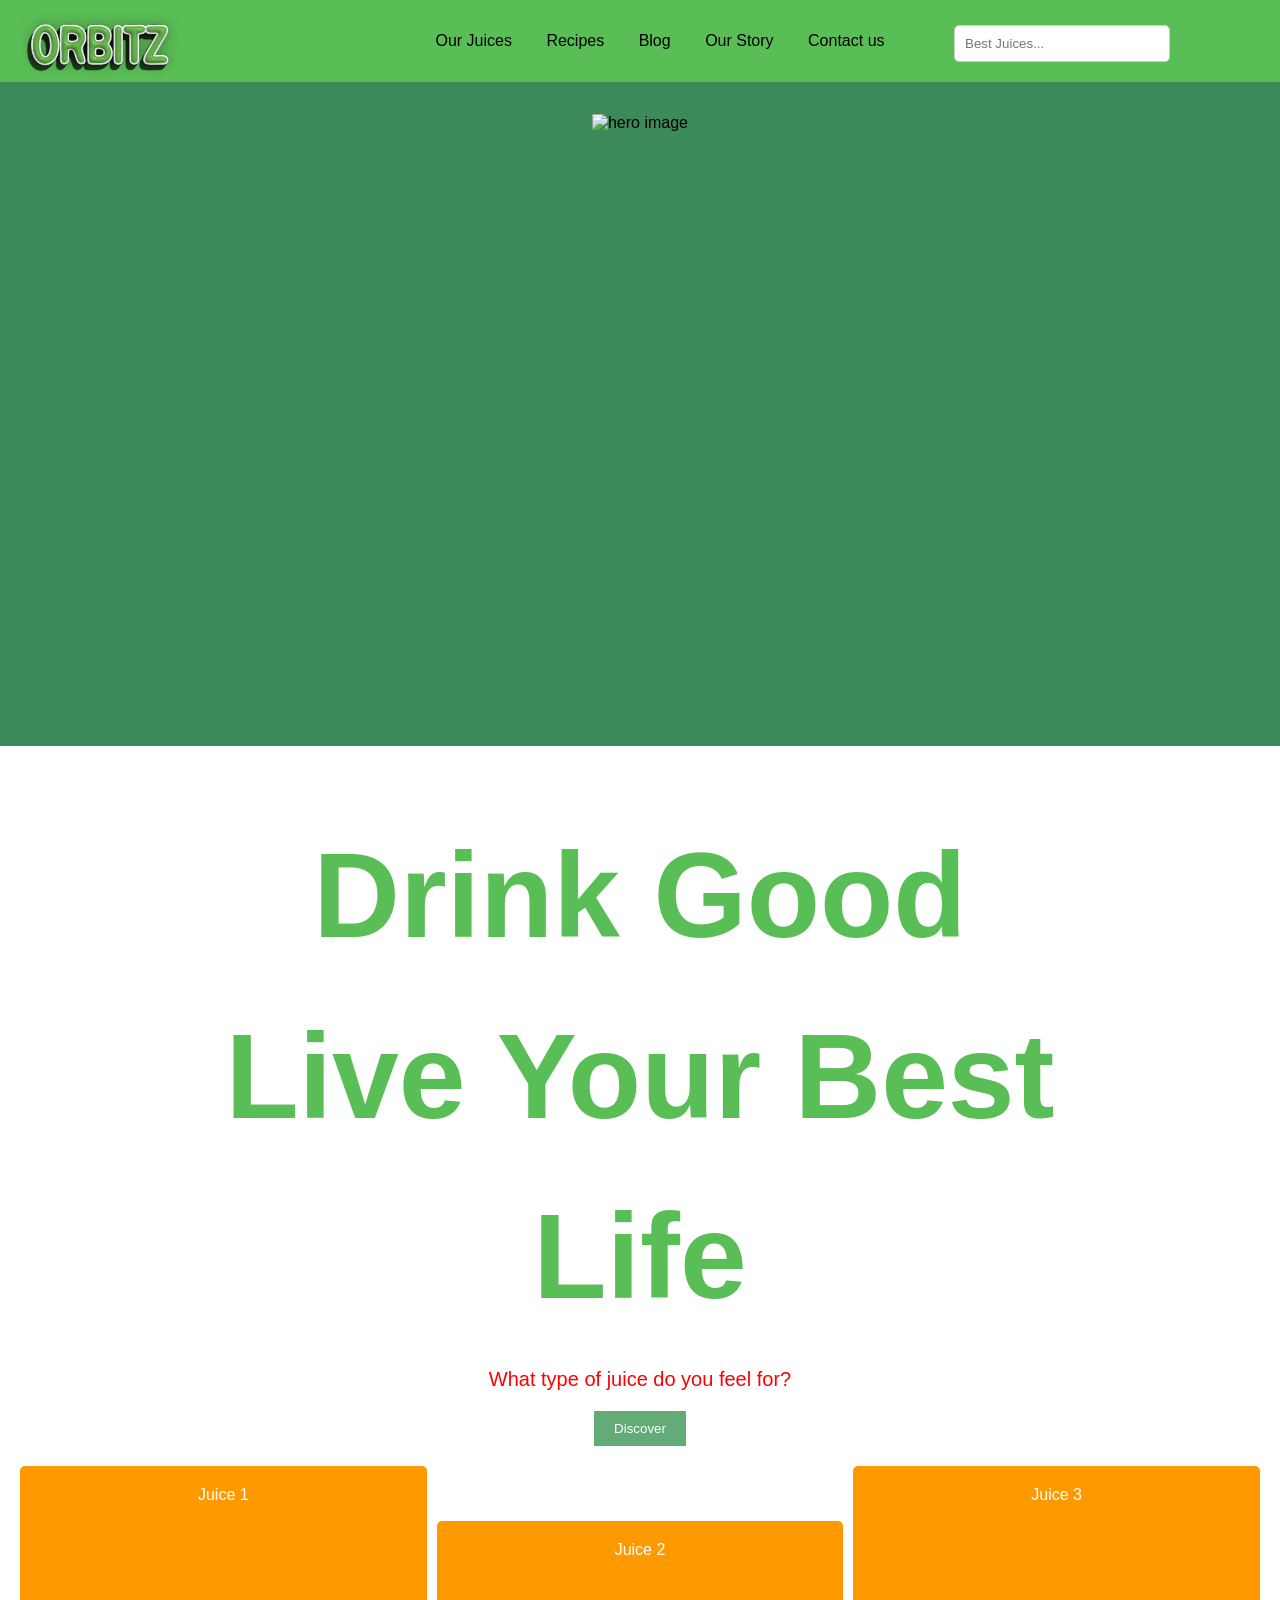
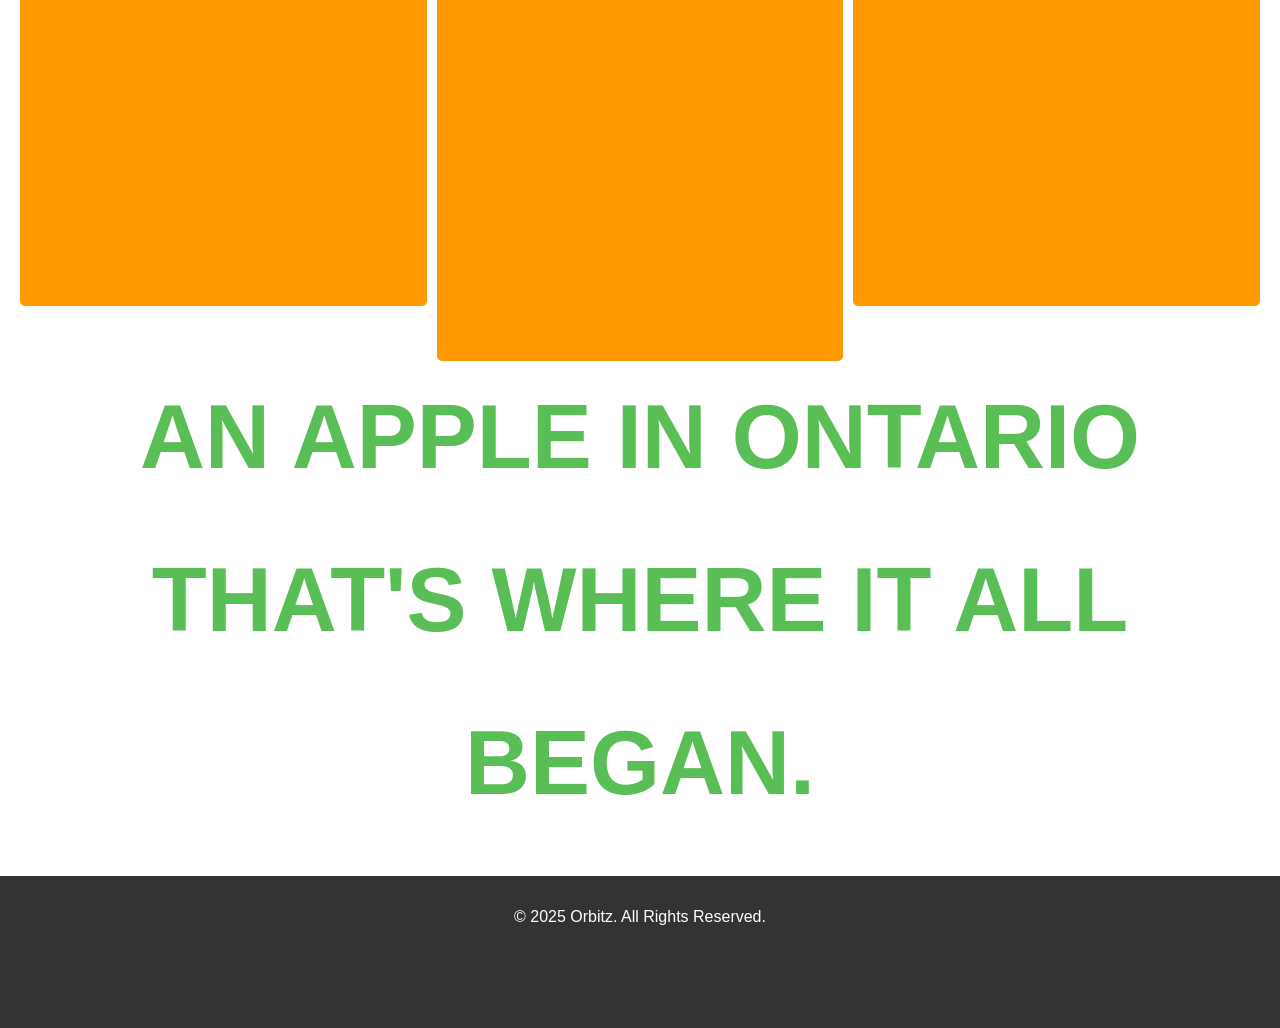
==== index.html @ 1596b539 "Contact page made contact page made for my website" ====
<!DOCTYPE html>
<html lang="en">
<head>
    <meta charset="UTF-8">
    <meta name="viewport" content="width=device-width, initial-scale=1.0">
    <title>Orbitz</title>
    <link rel="stylesheet" href="css/main.css">
    <link rel="stylesheet" href="css/grid.css">
</head>
<body>

    <header>
        
        <nav>
            <img src="images/orbitz_logo_F.svg" alt="Orbitz Logo" class="logo">
            <div class="menu-toggle">&#9776;</div> <!-- Hamburger Icon -->
            
            <ul>
                <li><a href="#">Our Juices</a></li>
                <li><a href="#">Recipes</a></li>
                <li><a href="#">Blog</a></li>
                <li><a href="our_story.html">Our Story</a></li>
                <li><a href="Contact.html">Contact us</a></li>

            </ul>
        </nav>
        <div class="search-box">
            <input type="text" placeholder="Best Juices...">
            <i class="fas fa-search"></i>
        </div>
    </header>

    <section class="hero">
        <img src="images/hero_image.jpg" alt="hero image" class="hero-image">
       </section>

       <h1 class="heading">Drink Good </h1>
       <h1 class="heading"> Live Your Best  </h1>
        <h1 class="heading">     Life </h1>
        <p class="para">What type of juice do you feel for?</p>
       <button>Discover</button>

    <section class="juices">
        <div class="juice-grid">
            <div class="juice-item">Juice 1</div>
            <div class="juice-item">Juice 2</div>
            <div class="juice-item">Juice 3</div>
        </div>
    </section>

    <h1 class="heading1">AN APPLE IN ONTARIO</h1>
    <h1 class="heading1">THAT'S WHERE IT ALL</h1>
    <h1 class="heading1">BEGAN.</h1>

    
    
    <footer>
        <p>&copy; 2025 Orbitz. All Rights Reserved.</p>
    </footer>
    
</body>
</html>
---- css/main.css ----
body {
    font-family: Arial, sans-serif;
    margin: 0;
    padding: 0;
    text-align: center;
}

header {
    background: #5abe56;
    padding: 1rem;
    position: relative;
    height: 50px;
}

.logo {
    position: absolute;
    top: 0;   /* Adjust as needed */
    left: 20px;  /* Adjust as needed */
    width: 160px; /* Adjust size */
    height: 90px;
    
}

nav {
    display: block;
    align-items: center;
    justify-content: space-between; /* Space out the logo and menu */
    padding: 1px 2x; /* Add some spacing */
}
nav ul li {
    display: inline;
    margin: 0 15px;
}  

.our_story {
    
    text-decoration: underline;
}

nav ul li a {
    color: black;
    text-decoration: none;
}

.hero {
    background: #3c8a5a;
    padding: 2rem;
    height: 600px;
}

.hero-image {
    height: 600px;
    width: 1200px;  
}

.heading {
    color: #5abe56;
    font-size: 120px;
    height: 100px;
   
}

.heading1 {
    color: #5abe56;
    font-size: 90px;
}

.para {
    color: red;
    font-size: 20px;
}

button {
    background: #63ac78;
    color: white;
    padding: 10px 20px;
    border: none;
    cursor: pointer;
}

footer {
    background: #333;
    color: white;
    padding: 1rem;
    margin-top: 40px;
    height: 120px;
}

.juice-item {
    height: 400px;
    padding-left: 30px;
     

}

.juice-item:nth-child(2) {
    position: relative;
    top: 55px;
}

.search-box {
    position: absolute;
    display: flex;
    align-items: center;
    right: 110px; /* Position it on the right side */
    top: 25px; /* Vertically center it */

}

.search-box input {
    padding: 10px 35px 10px 10px; /* Adjust padding for icon space */
    border: 1px solid #ccc;
    border-radius: 5px;
    outline: none;
}

.search-box i {
    position: absolute;
    right: 10px; /* Position inside input */
    color: gray;
    pointer-events: none; /* Prevent click on icon */
}

/* Mobile Navigation */
.menu-toggle {
    display: none;
    font-size: 30px;
    cursor: pointer;
    position: absolute;
    top: 15px;
    right: 20px;
    color: white;
}

/* Responsive Styles */
@media (max-width: 768px) {
    .menu-toggle {
        display: block;  /* Show hamburger icon */
    }

    nav ul {
        display: none;  /* Hide menu links on small screens */
    }
}
@media (max-width: 768px) {
.hero {
    background: #3c8a5a;
    padding: 2rem;
    height: 160px;
}

.hero-image {
    height: 160px;
    width: 100%;  
}

}


@media (max-width: 768px) {
.logo {
    position: absolute;
    top: 0;   /* Adjust as needed */
    left: 10px;  /* Adjust as needed */
    width: 100px; /* Adjust size */
    height: 90px;
    
}
}

@media (max-width: 768px) {
.heading {
    color: #5abe56;
    font-size: 50px;
    height: 50px;
   
}
}

@media (max-width: 768px) {
.heading1 {
    color: #5abe56;
    font-size: 40px;
}

}

@media (max-width: 768px) {
.juice-item {
    height: 200px;
    padding-left: 30px;
     

}

.juice-item:nth-child(2) {
    position: relative;
    top: 135px;
}

}
---- css/grid.css ----
.juice-grid {
    display: grid;
    grid-template-columns: repeat(auto-fit, minmax(150px, 1fr));
    gap: 10px;
    padding: 20px;
}

.juice-item {
    background: #ff9900;
    padding: 20px;
    color: white;
    border-radius: 5px;
}
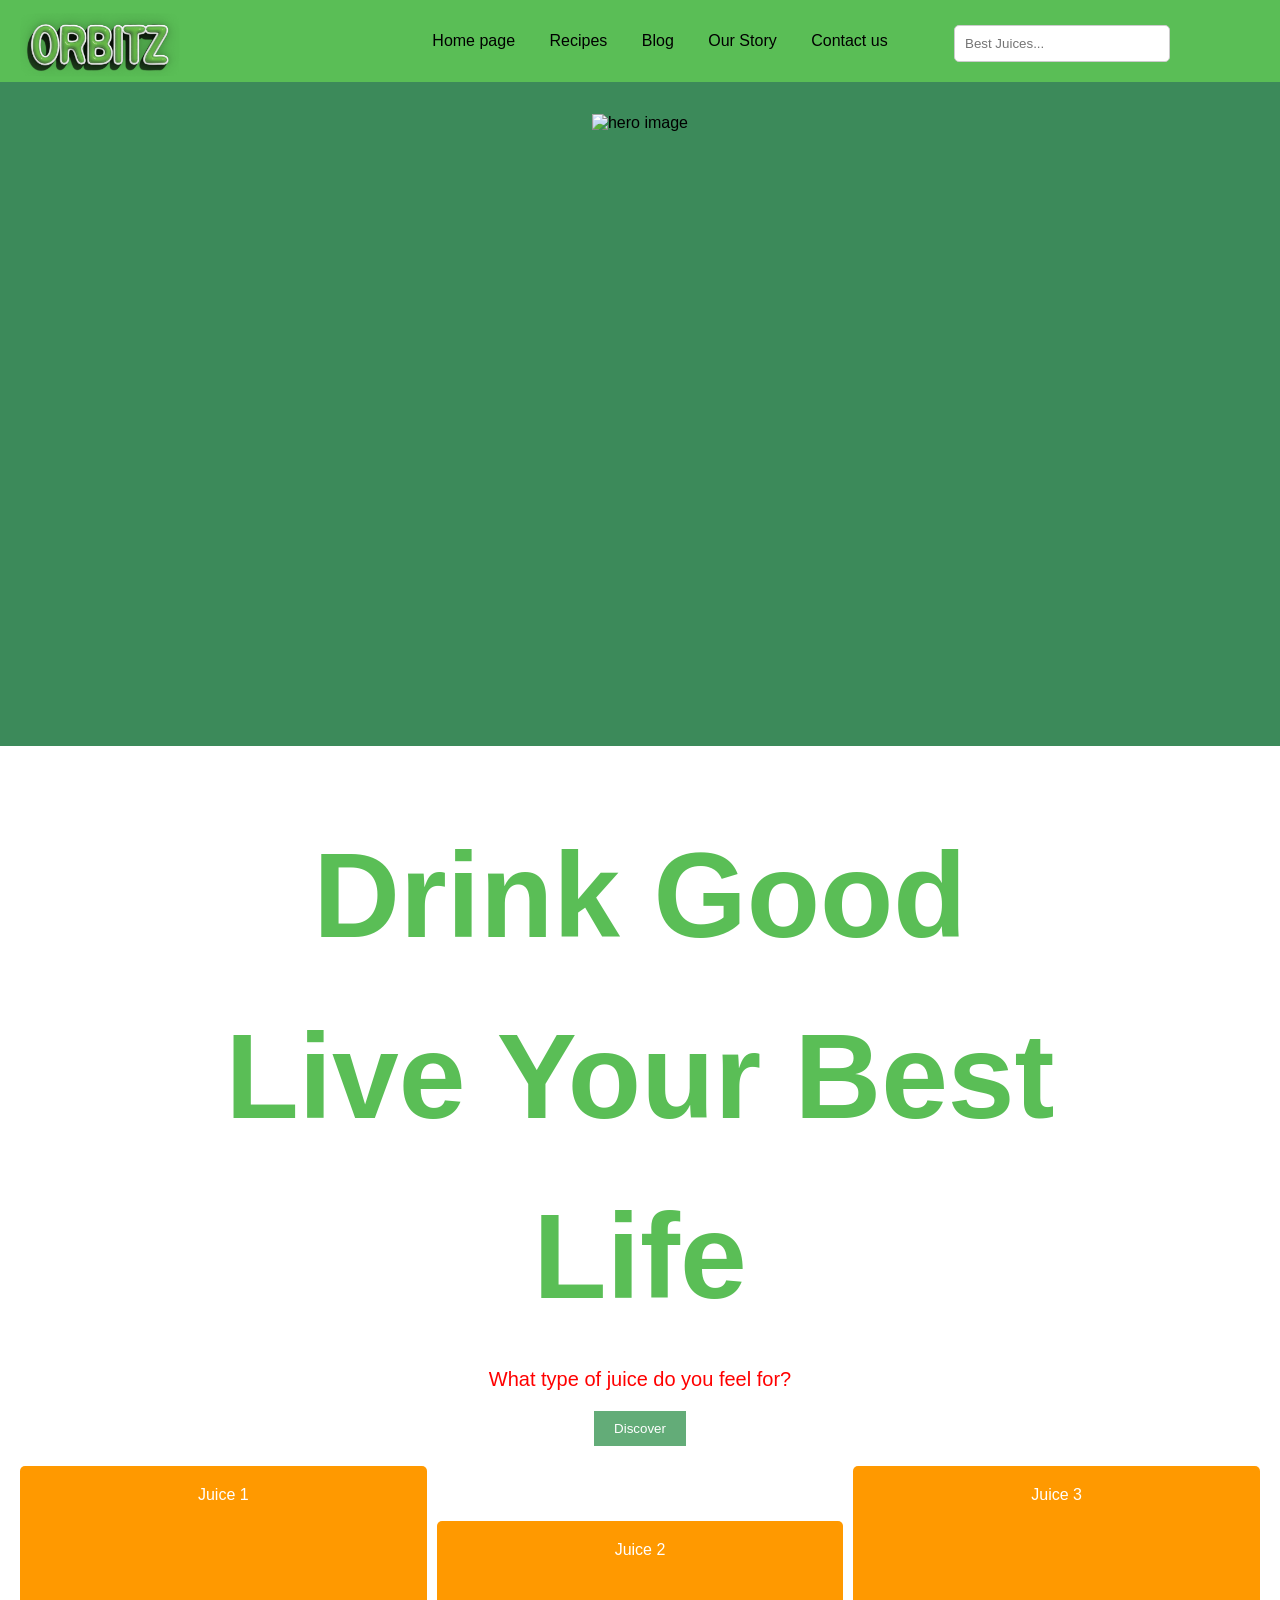
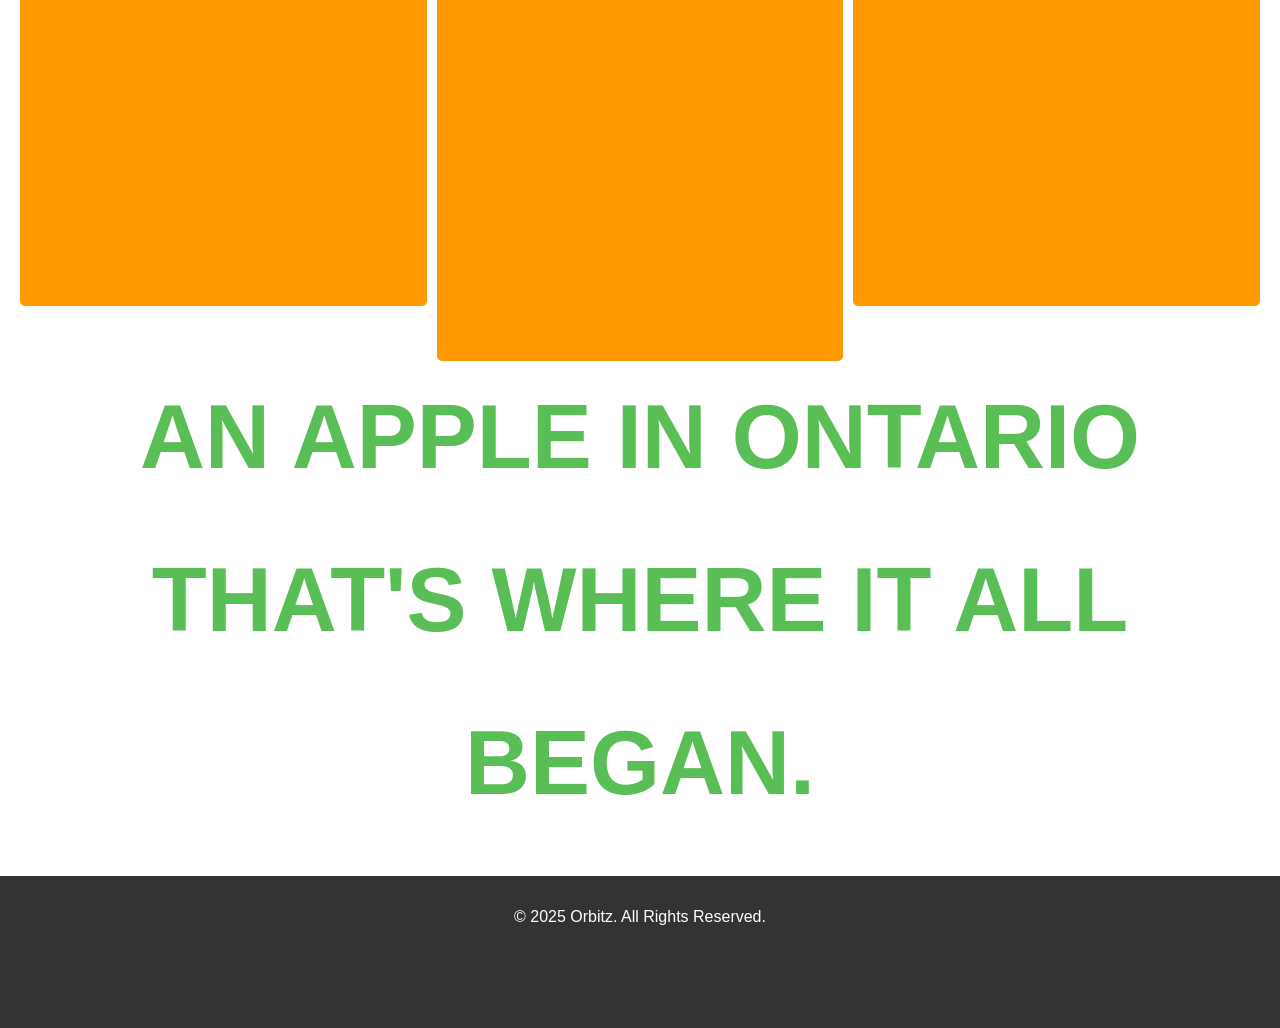
==== commit fdeca2b1: "contact us page fully made contact us page fully with css" ====
--- a/index.html
+++ b/index.html
@@ -16,7 +16,7 @@
             <div class="menu-toggle">&#9776;</div> <!-- Hamburger Icon -->
             
             <ul>
-                <li><a href="#">Our Juices</a></li>
+                <li><a href="index.hmtl">Home page</a></li>
                 <li><a href="#">Recipes</a></li>
                 <li><a href="#">Blog</a></li>
                 <li><a href="our_story.html">Our Story</a></li>
--- a/css/main.css
+++ b/css/main.css
@@ -50,7 +50,7 @@
 
 .hero-image {
     height: 600px;
-    width: 1200px;  
+    width: 1200px;               
 }
 
 .heading {
@@ -200,3 +200,85 @@
 
 }
 
+/*for contact us page */
+.breadcrumb {
+   
+    background-color: #eee;
+    font-size: 14px;
+    display: inline;
+    color: black;
+    text-decoration: none;
+    }
+  
+  .contact-header {
+    background-color: #63ae49;
+    text-align: center;
+    padding: 40px 20px;
+    color: white;
+  }
+  
+  .contact-header h1 {
+    font-size: 40px;
+    margin-bottom: 20px;
+  }
+  
+  .contact-header p {
+    max-width: 600px;
+    margin: 10px auto;
+    color: black;
+    font-weight: bold;
+  }
+  
+  .contact-header button {
+    background-color: #6dc64b;
+    border: none;
+    padding: 10px 20px;
+    color: white;
+    font-weight: bold;
+    margin-top: 20px;
+    cursor: pointer;
+  }
+  
+  .form-section {
+    padding: 40px 20px;
+    text-align: center;
+  }
+  
+  .form-section h2 {
+    color: red;
+    margin-bottom: 20px;
+  }
+  
+  form {
+    display: flex;
+    flex-direction: column;
+    gap: 15px;
+    max-width: 600px;
+    margin: 0 auto;
+  }
+  
+  form input,
+  form textarea {
+    padding: 15px;
+    background-color: #ddd;
+    border: none;
+    border-radius: 5px;
+    font-size: 14px;
+  }
+  
+  form textarea {
+    resize: vertical;
+    height: 100px;
+  }
+  
+  form button {
+    background-color: #63ae49;
+    color: white;
+    padding: 10px;
+    font-size: 16px;
+    border: none;
+    width: 100px;
+    margin: 0 auto;
+    cursor: pointer;
+  }
+
--- a/css/grid.css
+++ b/css/grid.css
@@ -10,4 +10,9 @@
     padding: 20px;
     color: white;
     border-radius: 5px;
-}+}
+/* Grid system base */
+.grid {
+    display: grid;
+    gap: 1rem;
+  }
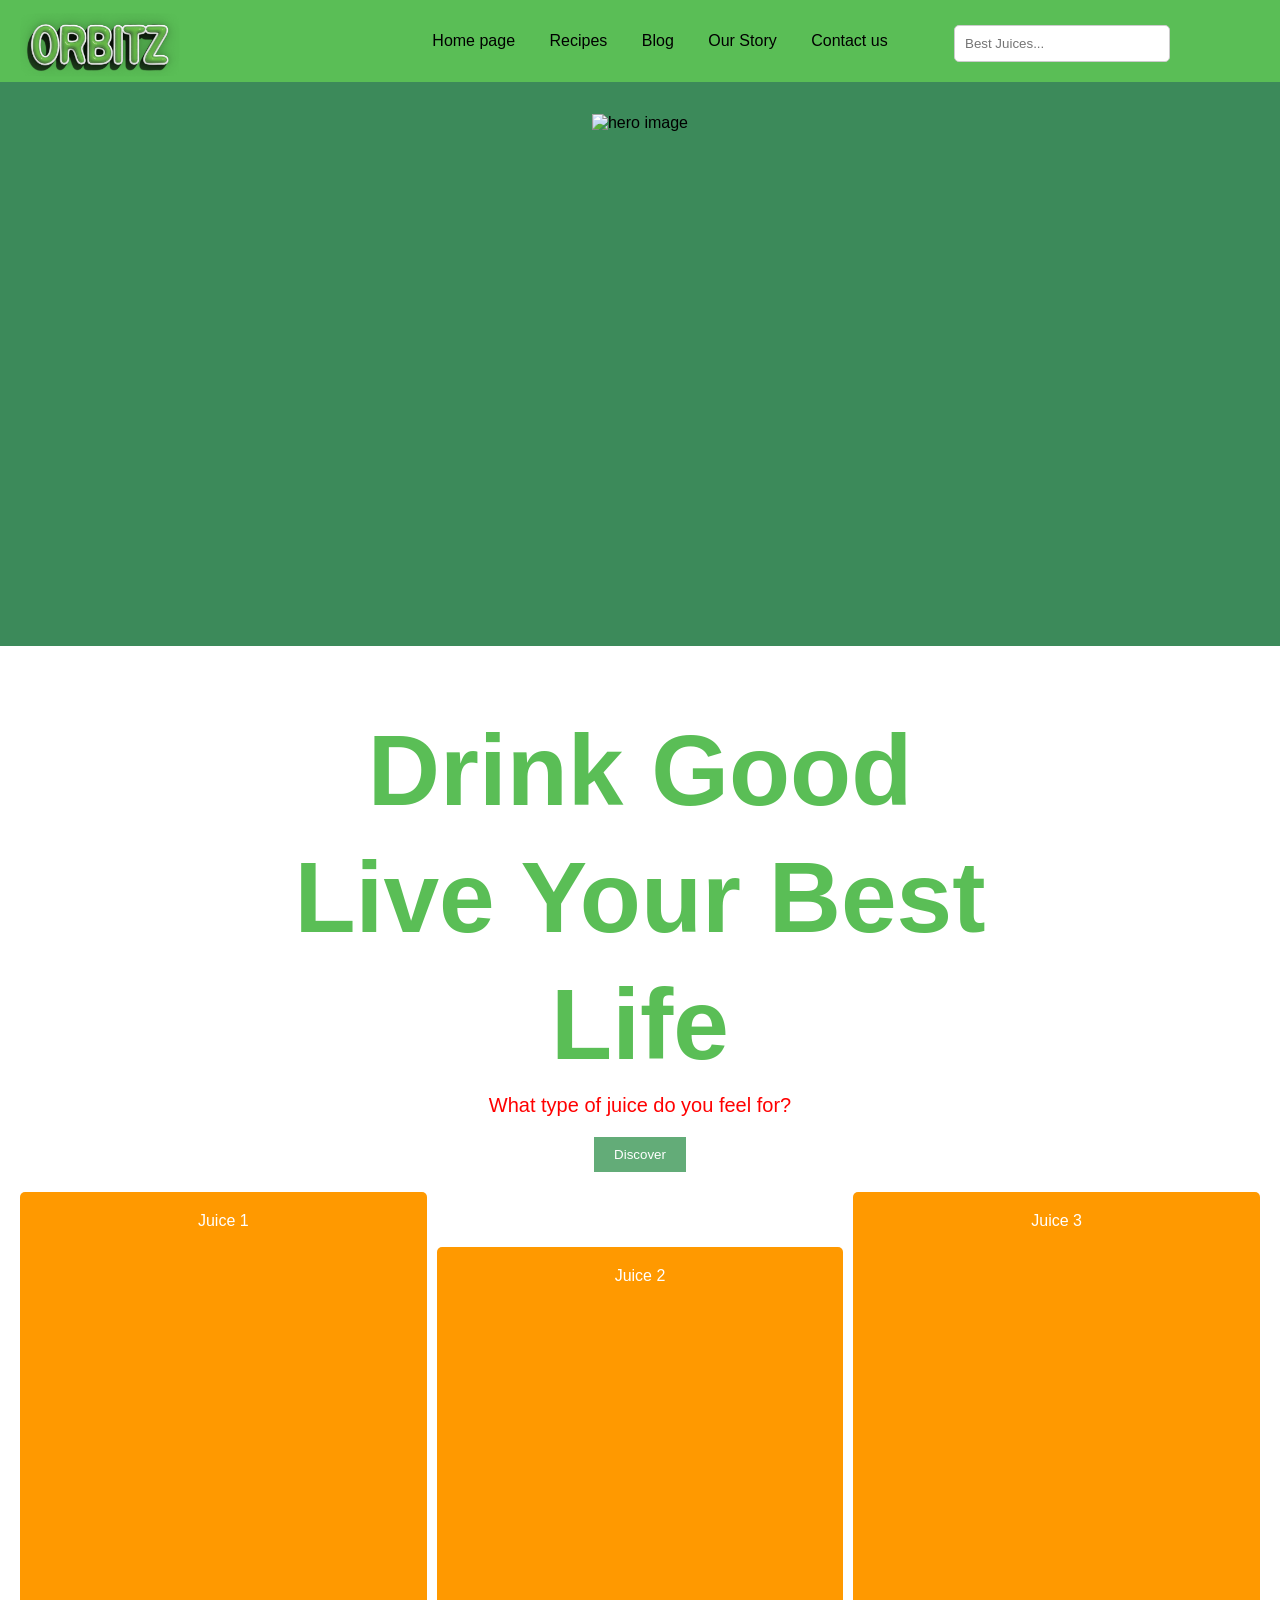
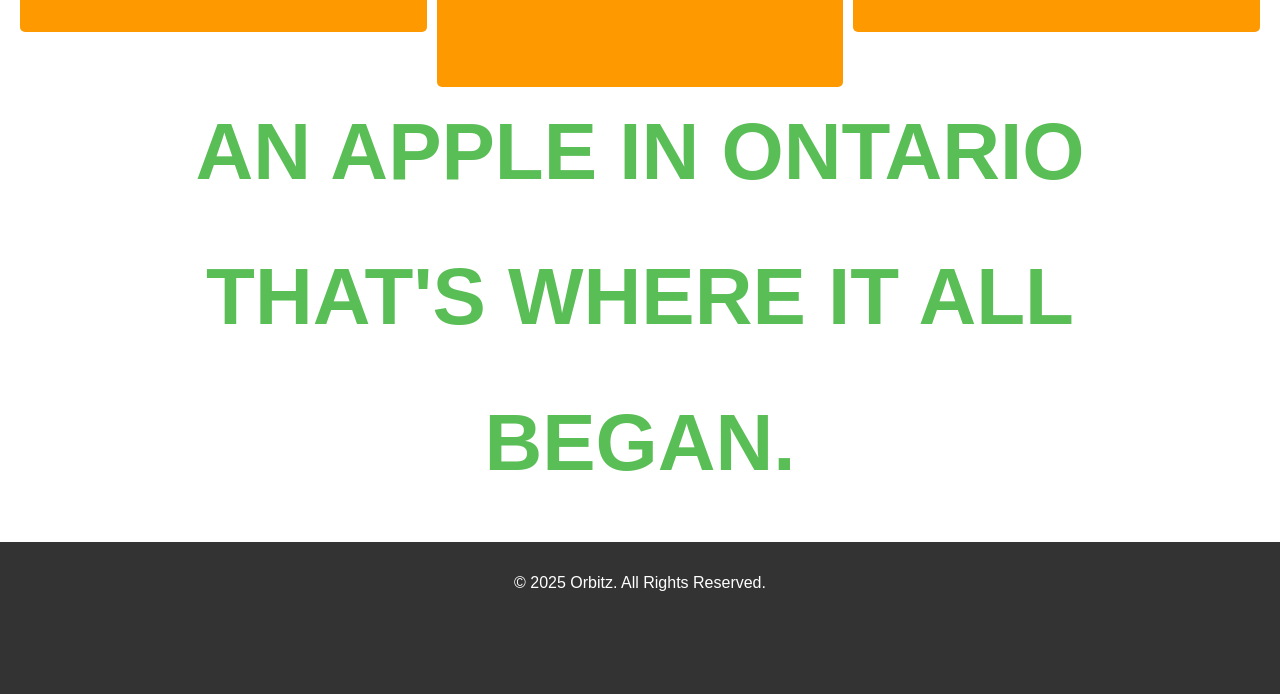
==== commit 2554b3d6: "hmtl issue solved of redirecting site when on home page and clicking on home page at that time it ta" ====
--- a/index.html
+++ b/index.html
@@ -16,7 +16,7 @@
             <div class="menu-toggle">&#9776;</div> <!-- Hamburger Icon -->
             
             <ul>
-                <li><a href="index.hmtl">Home page</a></li>
+                <li><a href="index.html">Home page</a></li>
                 <li><a href="#">Recipes</a></li>
                 <li><a href="#">Blog</a></li>
                 <li><a href="our_story.html">Our Story</a></li>
--- a/css/main.css
+++ b/css/main.css
@@ -45,24 +45,26 @@
 .hero {
     background: #3c8a5a;
     padding: 2rem;
-    height: 600px;
+    height: 500px;
 }
 
 .hero-image {
-    height: 600px;
-    width: 1200px;               
+    height: 500px;
+    width: 1200px; 
+            
 }
 
 .heading {
     color: #5abe56;
-    font-size: 120px;
-    height: 100px;
+    font-size: 100px;
+    height: 60px;
    
 }
 
 .heading1 {
     color: #5abe56;
-    font-size: 90px;
+    font-size: 80px;
+    font-weight: bold;
 }
 
 .para {
@@ -201,43 +203,35 @@
 }
 
 /*for contact us page */
-.breadcrumb {
-   
-    background-color: #eee;
-    font-size: 14px;
+/*.Page {
+     
+    background-color: #6dc64b;
+    font-size: 12px;
     display: inline;
     color: black;
-    text-decoration: none;
-    }
+   
+    } */
   
   .contact-header {
     background-color: #63ae49;
     text-align: center;
-    padding: 40px 20px;
+    padding: 10px 40px;
     color: white;
   }
   
   .contact-header h1 {
     font-size: 40px;
-    margin-bottom: 20px;
+    margin-bottom: 40px;
   }
   
   .contact-header p {
-    max-width: 600px;
+    max-width: 800px;
     margin: 10px auto;
     color: black;
     font-weight: bold;
   }
   
-  .contact-header button {
-    background-color: #6dc64b;
-    border: none;
-    padding: 10px 20px;
-    color: white;
-    font-weight: bold;
-    margin-top: 20px;
-    cursor: pointer;
-  }
+
   
   .form-section {
     padding: 40px 20px;
@@ -282,3 +276,39 @@
     cursor: pointer;
   }
 
+/* Curvy white background section */
+.curvy-section {
+    background-color: white;
+    border-top-left-radius: 35px;
+    border-top-right-radius: 35px;
+    margin-top: -40px; /* overlap the green section */
+    padding: 60px 20px;
+    box-shadow: 0 -5px 20px rgba(0, 0, 0, 0.1);
+  }
+  
+  .curvy-section .content {
+    max-width: 888px;
+    margin: 0 auto;
+    color: #333;
+    text-align: center;
+  }
+  
+  .button {
+    display: inline-block;
+    margin-top: 20px;
+    padding: 12px 30px;
+    background-color: #2a9134;
+    color: white;
+    text-decoration: none;
+    font-weight: bold;
+    border-radius: 5px;
+    transition: background-color 0.3s ease;
+  }
+  
+  .button:hover {
+    background-color: #1e6f26;
+  }
+
+  .Contact-page {
+    text-decoration: underline;
+  }
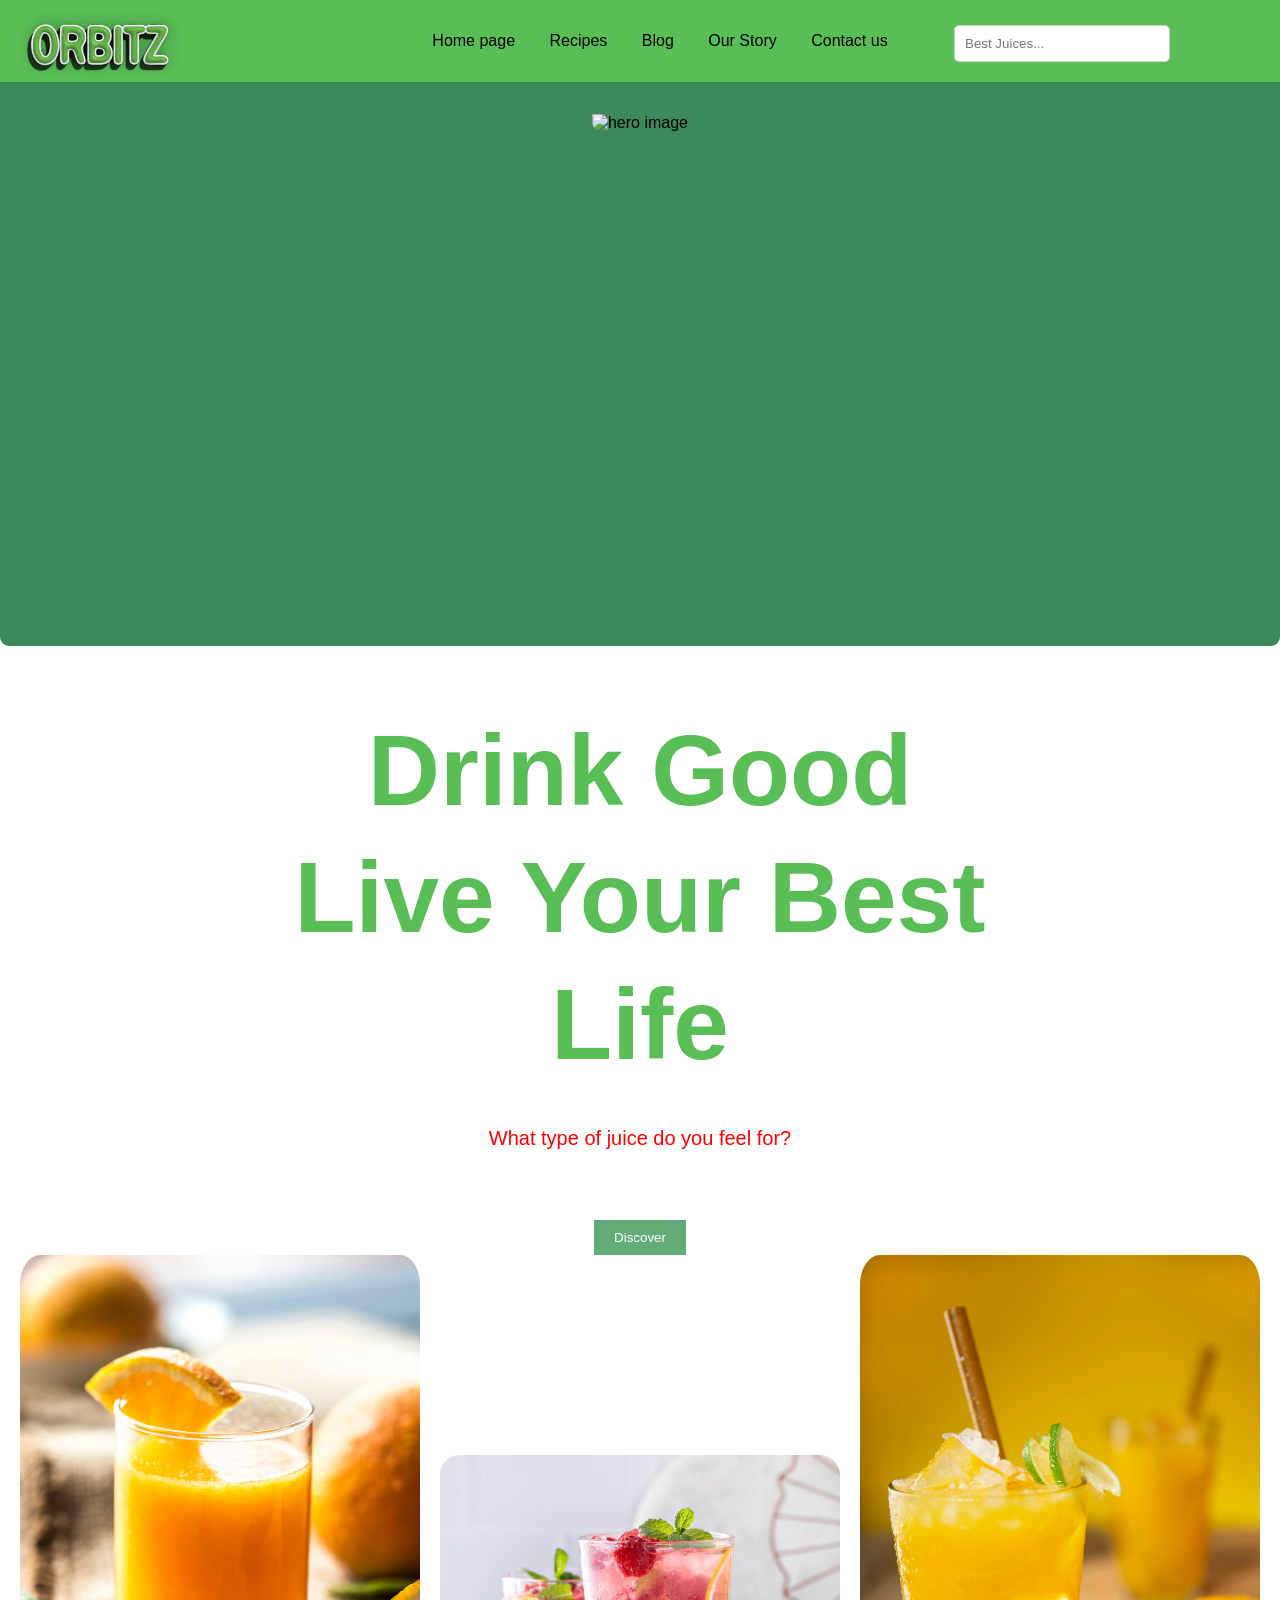
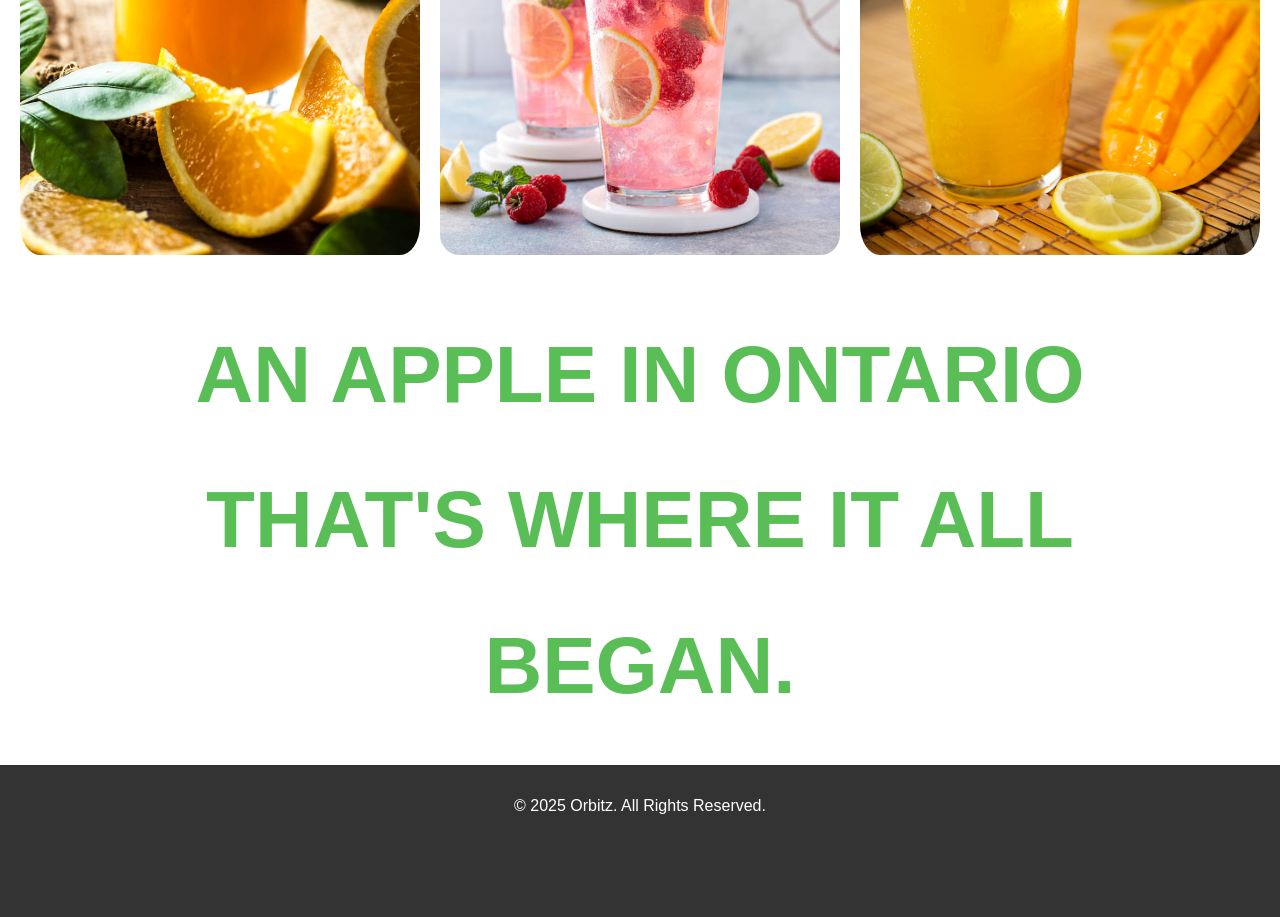
==== commit 0009273e: "again few different code tried for images" ====
--- a/index.html
+++ b/index.html
@@ -42,9 +42,10 @@
 
     <section class="juices">
         <div class="juice-grid">
-            <div class="juice-item">Juice 1</div>
-            <div class="juice-item">Juice 2</div>
-            <div class="juice-item">Juice 3</div>
+            <img src="images/Juice_1.jpeg" alt="juice image" class="juice-item">
+            <img src="images/Juice_3.jpeg" alt="juice image" class="juice-item">
+            <img src="images/Juice_2.jpeg" alt="juice image" class="juice-item">
+            
         </div>
     </section>
 
--- a/css/main.css
+++ b/css/main.css
@@ -46,11 +46,15 @@
     background: #3c8a5a;
     padding: 2rem;
     height: 500px;
+    border-bottom-right-radius: 9px;
+    border-bottom-left-radius: 9px;
 }
 
 .hero-image {
     height: 500px;
     width: 1200px; 
+   border-bottom-right-radius: 11px;
+   border-bottom-left-radius: 11px;
             
 }
 
@@ -70,6 +74,7 @@
 .para {
     color: red;
     font-size: 20px;
+    margin-top: 100px;
 }
 
 button {
@@ -78,6 +83,7 @@
     padding: 10px 20px;
     border: none;
     cursor: pointer;
+    margin-top: 50px;
 }
 
 footer {
@@ -89,15 +95,17 @@
 }
 
 .juice-item {
+  width: 100%;
     height: 400px;
-    padding-left: 30px;
+    object-fit: cover;
+    
      
 
 }
 
 .juice-item:nth-child(2) {
     position: relative;
-    top: 55px;
+    margin-top: auto;
 }
 
 .search-box {
@@ -134,83 +142,36 @@
     color: white;
 }
 
-/* Responsive Styles */
-@media (max-width: 768px) {
-    .menu-toggle {
-        display: block;  /* Show hamburger icon */
-    }
-
-    nav ul {
-        display: none;  /* Hide menu links on small screens */
-    }
-}
-@media (max-width: 768px) {
-.hero {
-    background: #3c8a5a;
-    padding: 2rem;
-    height: 160px;
-}
-
-.hero-image {
-    height: 160px;
-    width: 100%;  
-}
-
-}
-
-
-@media (max-width: 768px) {
-.logo {
-    position: absolute;
-    top: 0;   /* Adjust as needed */
-    left: 10px;  /* Adjust as needed */
-    width: 100px; /* Adjust size */
-    height: 90px;
-    
-}
-}
-
-@media (max-width: 768px) {
-.heading {
-    color: #5abe56;
-    font-size: 50px;
-    height: 50px;
-   
-}
-}
-
-@media (max-width: 768px) {
-.heading1 {
-    color: #5abe56;
-    font-size: 40px;
-}
-
-}
-
-@media (max-width: 768px) {
+.juice-grid {
+  display: grid;
+  grid-template-columns: repeat(auto-fit, minmax(250px, 1fr));
+  gap: 20px;
+  padding: 20px;
+  justify-content: center;
+  align-items: center;
+  margin-top: -20px;
+
+}
+
 .juice-item {
-    height: 200px;
-    padding-left: 30px;
-     
-
-}
-
-.juice-item:nth-child(2) {
-    position: relative;
-    top: 135px;
-}
-
-}
-
-/*for contact us page */
-/*.Page {
-     
-    background-color: #6dc64b;
-    font-size: 12px;
-    display: inline;
-    color: black;
-   
-    } */
+  width: 100%;
+  height: auto;
+  object-fit: cover;
+  border-radius: 5%;
+  background: #ff9900;
+  padding: 0%;
+  color: white;
+  
+}
+/* Grid system base */
+.grid {
+  display: grid;
+  gap: 1rem;
+}
+
+
+
+
   
   .contact-header {
     background-color: #63ae49;
@@ -311,4 +272,79 @@
 
   .Contact-page {
     text-decoration: underline;
+  }
+
+  /* Our_story Page */
+
+  
+  /* Story Section */
+  .story-block {
+    display: flex;
+    align-items: center;
+    justify-content: space-between;
+    gap: 40px;
+    padding: 60px 10%;
+    flex-wrap: wrap;
+  }
+  
+  
+  .story-block.reverse {
+    flex-direction: row-reverse;
+  }
+  
+  .story-block .text {
+    flex: 1;
+  }
+  
+  .story-block .text h2 {
+    color: #2a9134;
+    margin-bottom: 15px;
+    font-size: 2rem;
+  }
+  
+  .story-block .text p {
+    font-size: 1rem;
+  }
+  
+  .story-block .image {
+    flex: 1;
+  }
+  
+  .story-block img {
+    width: 100%;
+    border-radius: 20px;
+    box-shadow: 0 5px 15px rgba(0,0,0,0.1);
+  }
+  
+  /* Call to Action Section */
+  .cta-section {
+    background-color: #2a9134;
+    color: white;
+    text-align: center;
+    padding: 80px 20px;
+    border-top-left-radius: 30px;
+    border-top-right-radius: 30px;
+  }
+  
+  .cta-section h2 {
+    font-size: 2.2rem;
+    margin-bottom: 20px;
+  }
+  
+  .cta-section .btn {
+    display: inline-block;
+    padding: 14px 30px;
+    background: white;
+    color: #2a9134;
+    font-weight: bold;
+    border-radius: 5px;
+    text-decoration: none;
+    transition: background-color 0.3s;
+  }
+  
+  .cta-section .btn:hover {
+    background-color: #2a9134;
+    color: white;
+    text-decoration: underline;
+   
   }
--- a/css/grid.css
+++ b/css/grid.css
@@ -1,18 +1,75 @@
-.juice-grid {
-    display: grid;
-    grid-template-columns: repeat(auto-fit, minmax(150px, 1fr));
-    gap: 10px;
-    padding: 20px;
+/* Responsive Styles */
+@media (max-width: 768px) {
+    .menu-toggle {
+        display: block;  /* Show hamburger icon */
+    }
+
+    nav ul {
+        display: none;  /* Hide menu links on small screens */
+    }
+}
+@media (max-width: 768px) {
+.hero {
+    background: #3c8a5a;
+    padding: 2rem;
+    height: 160px;
 }
 
+.hero-image {
+    height: 180px;
+    width: 100%;  
+}
+
+}
+
+
+@media (max-width: 768px) {
+.logo {
+    position: absolute;
+    top: 0;   /* Adjust as needed */
+    left: 10px;  /* Adjust as needed */
+    width: 100px; /* Adjust size */
+    height: 90px;
+    
+}
+}
+
+@media (max-width: 768px) {
+.heading {
+    color: #5abe56;
+    font-size: 50px;
+    height: 50px;
+   
+}
+}
+
+@media (max-width: 768px) {
+.heading1 {
+    color: #5abe56;
+    font-size: 40px;
+}
+
+}
+
+ @media (max-width: 768px) {
 .juice-item {
-    background: #ff9900;
-    padding: 20px;
-    color: white;
-    border-radius: 5px;
+    height: 200px;
+    padding-left: 0px;
+    margin-top: 70px;
+    display: flex;
+    position: relative;
+    width: 250px;
 }
-/* Grid system base */
-.grid {
-    display: grid;
-    gap: 1rem;
-  }+.juices {
+  display: flex;
+  flex-direction: column; /* Stack items vertically */
+  align-items: center; /* Center items horizontally */
+  gap: 0px; /* Space between items */
+
+} 
+
+
+ 
+     
+
+} 
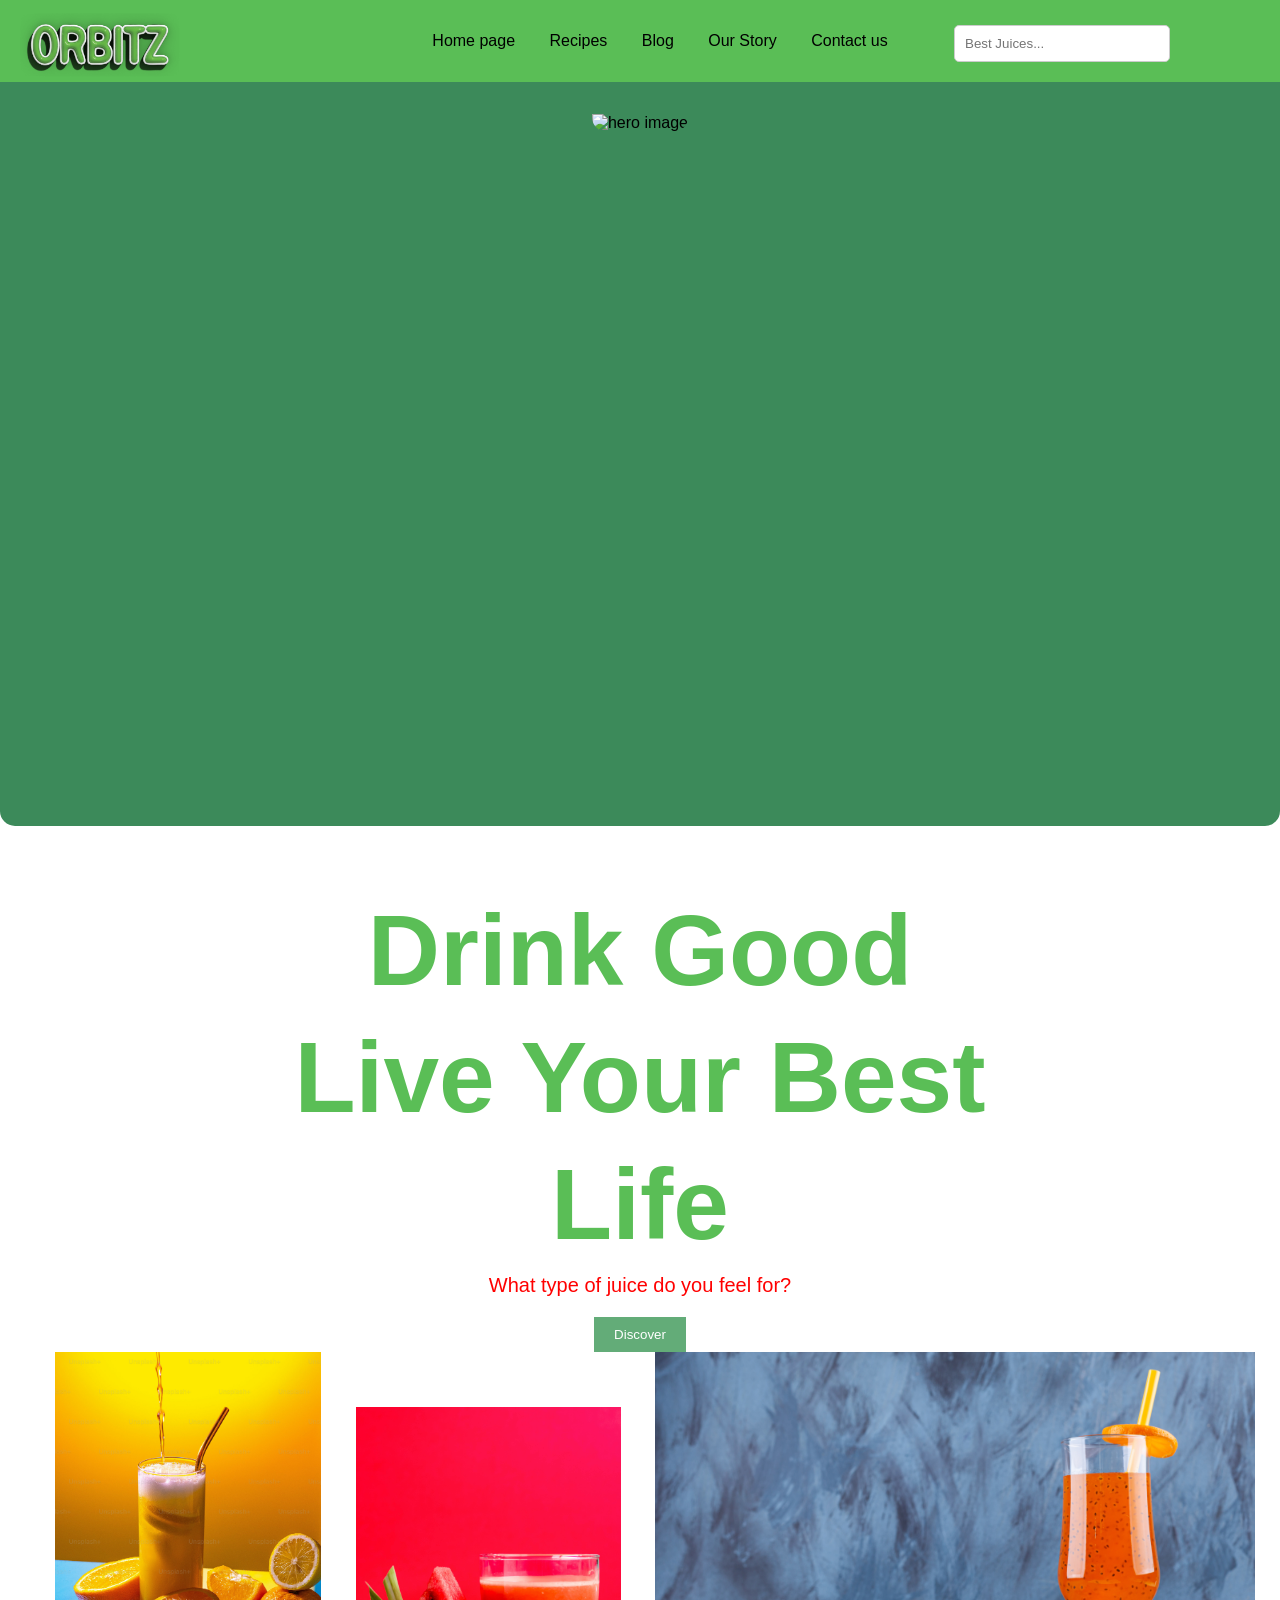
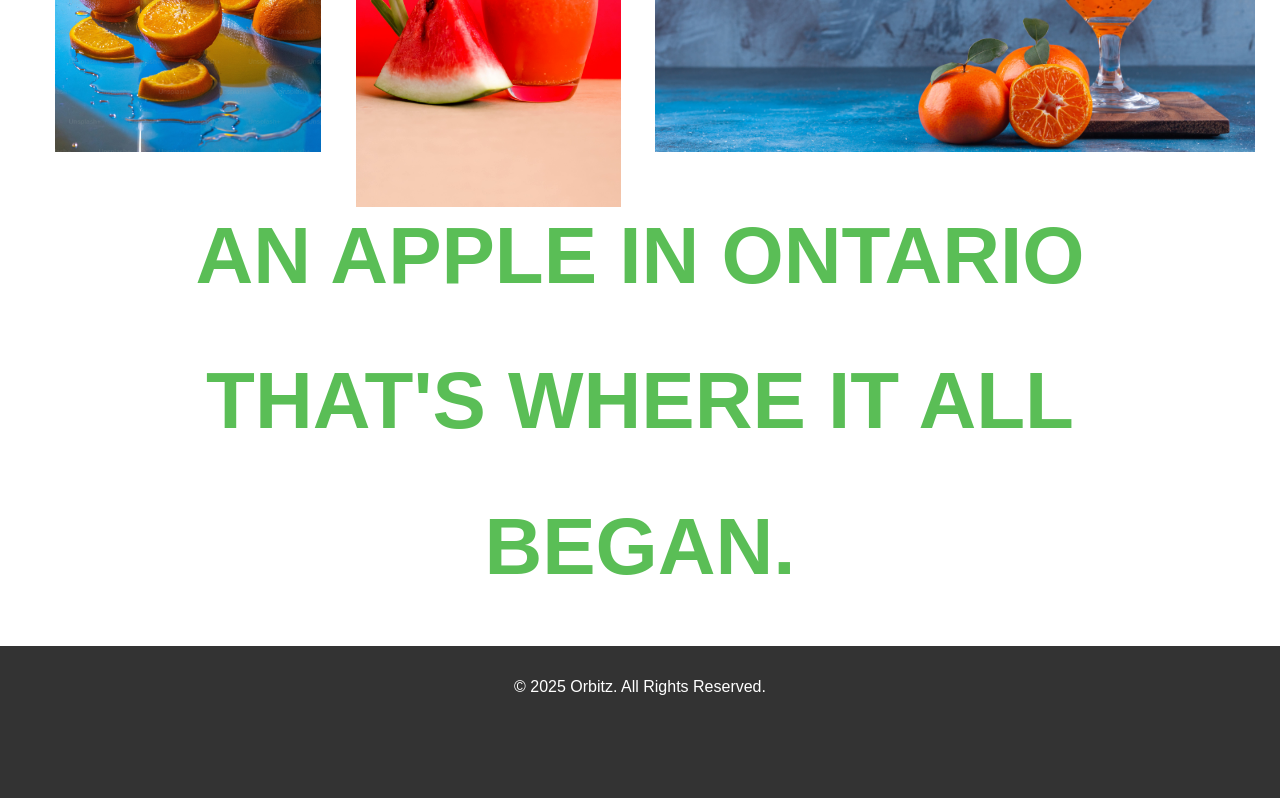
==== commit d0e34b85: "few things edited" ====
--- a/index.html
+++ b/index.html
@@ -42,9 +42,9 @@
 
     <section class="juices">
         <div class="juice-grid">
-            <img src="images/Juice_1.jpeg" alt="juice image" class="juice-item">
-            <img src="images/Juice_3.jpeg" alt="juice image" class="juice-item">
-            <img src="images/Juice_2.jpeg" alt="juice image" class="juice-item">
+            <img src="images/juice-1.jpeg" alt="juice image" class="juice-item">
+            <img src="images/Juice_2 (2).jpeg" alt="juice image" class="juice-item">
+            <img src="images/juice-3.jpg" alt="juice image" class="juice-item">
             
         </div>
     </section>
--- a/css/main.css
+++ b/css/main.css
@@ -74,7 +74,6 @@
 .para {
     color: red;
     font-size: 20px;
-    margin-top: 100px;
 }
 
 button {
@@ -83,7 +82,6 @@
     padding: 10px 20px;
     border: none;
     cursor: pointer;
-    margin-top: 50px;
 }
 
 footer {
@@ -95,17 +93,15 @@
 }
 
 .juice-item {
-  width: 100%;
     height: 400px;
-    object-fit: cover;
-    
+    padding-left: 30px;
      
 
 }
 
 .juice-item:nth-child(2) {
     position: relative;
-    margin-top: auto;
+    top: 55px;
 }
 
 .search-box {
@@ -142,36 +138,83 @@
     color: white;
 }
 
-.juice-grid {
-  display: grid;
-  grid-template-columns: repeat(auto-fit, minmax(250px, 1fr));
-  gap: 20px;
-  padding: 20px;
-  justify-content: center;
-  align-items: center;
-  margin-top: -20px;
-
-}
-
+/* Responsive Styles */
+@media (max-width: 768px) {
+  .menu-toggle {
+      display: block;  /* Show hamburger icon */
+  }
+
+  nav ul {
+      display: none;  /* Hide menu links on small screens */
+  }
+}
+@media (max-width: 768px) {
+.hero {
+  background: #3c8a5a;
+  padding: 2rem;
+  height: 160px;
+}
+
+.hero-image {
+  height: 160px;
+  width: 100%;  
+}
+
+}
+
+
+@media (max-width: 768px) {
+.logo {
+  position: absolute;
+  top: 0;   /* Adjust as needed */
+  left: 10px;  /* Adjust as needed */
+  width: 100px; /* Adjust size */
+  height: 90px;
+  
+}
+}
+
+@media (max-width: 768px) {
+.heading {
+  color: #5abe56;
+  font-size: 50px;
+  height: 50px;
+ 
+}
+}
+
+@media (max-width: 768px) {
+.heading1 {
+  color: #5abe56;
+  font-size: 40px;
+}
+
+}
+
+@media (max-width: 768px) {
 .juice-item {
-  width: 100%;
-  height: auto;
-  object-fit: cover;
-  border-radius: 5%;
-  background: #ff9900;
-  padding: 0%;
-  color: white;
-  
-}
-/* Grid system base */
-.grid {
-  display: grid;
-  gap: 1rem;
-}
-
-
-
-
+  height: 200px;
+  padding-left: 30px;
+   
+
+}
+
+.juice-item:nth-child(2) {
+  position: relative;
+  top: 135px;
+}
+
+}
+
+/*for contact us page */
+/*.Page {
+   
+  background-color: #6dc64b;
+  font-size: 12px;
+  display: inline;
+  color: black;
+ 
+  } */
   
   .contact-header {
     background-color: #63ae49;
@@ -347,4 +390,8 @@
     color: white;
     text-decoration: underline;
    
-  }+
+  }
+
+
+  
--- a/css/grid.css
+++ b/css/grid.css
@@ -12,7 +12,7 @@
 .hero {
     background: #3c8a5a;
     padding: 2rem;
-    height: 160px;
+    height: 100px;
 }
 
 .hero-image {
@@ -20,6 +20,24 @@
     width: 100%;  
 }
 
+}
+
+@media (min-width: 500px) {
+    .hero-image {
+        height: 680px;
+        width: 100%; 
+       border-bottom-right-radius: 15px;
+       border-bottom-left-radius: 15px;
+                
+    }
+
+    .hero {
+        background: #3c8a5a;
+        padding: 2rem;
+        height: 680px;
+        border-bottom-right-radius: 15px;
+        border-bottom-left-radius: 15px;
+    }
 }
 
 
@@ -67,9 +85,11 @@
   gap: 0px; /* Space between items */
 
 } 
+}
+
 
 
  
      
 
-} + 
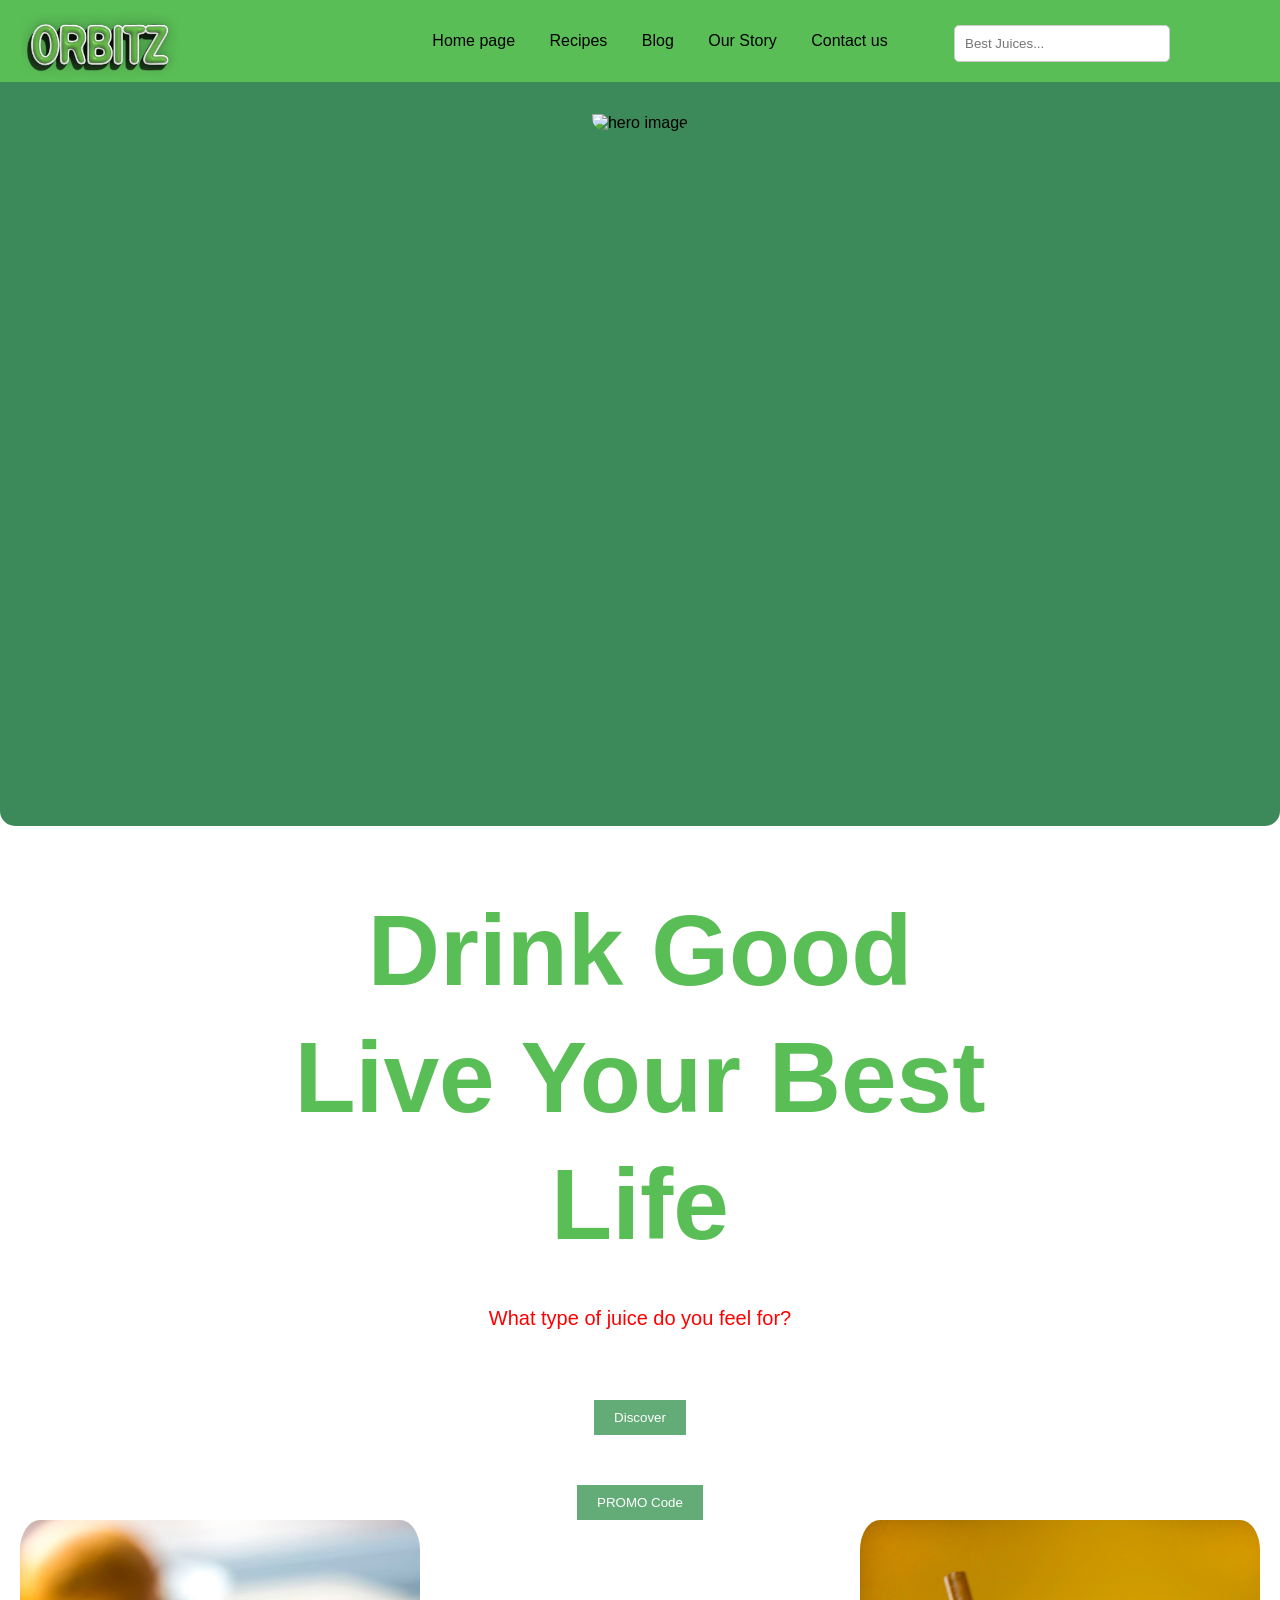
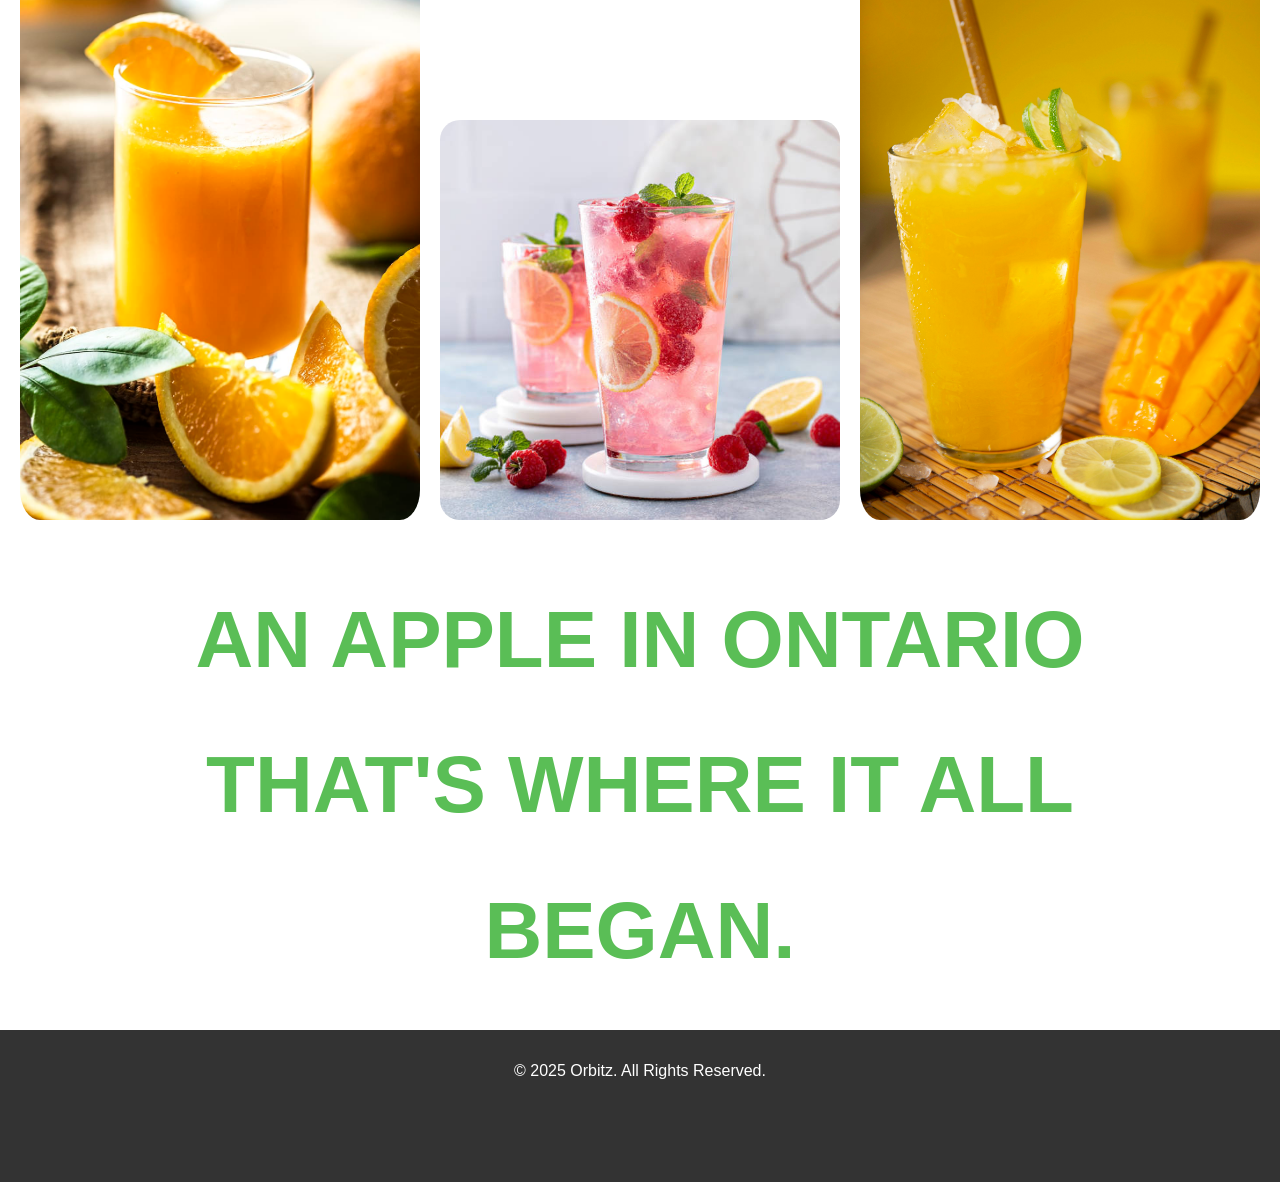
==== commit 9c9ee947: "promo code added Promo code added in html, css and js" ====
--- a/index.html
+++ b/index.html
@@ -40,11 +40,25 @@
         <p class="para">What type of juice do you feel for?</p>
        <button>Discover</button>
 
+       <!-- Promo Section -->
+<section class="promo-section">
+    <button id="promoBtn">PROMO Code</button>
+  </section>
+  
+  <!-- Promo Modal -->
+  <div id="promoModal" class="modal">
+    <div class="modal-content">
+      <span class="close">&times;</span>
+      <h2 id="promoTitle"></h2>
+      <p id="promoDescription"></p>
+    </div>
+  </div>
+
     <section class="juices">
         <div class="juice-grid">
-            <img src="images/juice-1.jpeg" alt="juice image" class="juice-item">
-            <img src="images/Juice_2 (2).jpeg" alt="juice image" class="juice-item">
-            <img src="images/juice-3.jpg" alt="juice image" class="juice-item">
+            <img src="images/Juice_1.jpeg" alt="juice image" class="juice-item">
+            <img src="images/Juice_3.jpeg" alt="juice image" class="juice-item">
+            <img src="images/Juice_2.jpeg" alt="juice image" class="juice-item">
             
         </div>
     </section>
@@ -58,6 +72,7 @@
     <footer>
         <p>&copy; 2025 Orbitz. All Rights Reserved.</p>
     </footer>
+    <script src="js/main.js" defer></script>
     
 </body>
 </html>
--- a/css/main.css
+++ b/css/main.css
@@ -52,7 +52,7 @@
 
 .hero-image {
     height: 500px;
-    width: 1200px; 
+    width: 100%; 
    border-bottom-right-radius: 11px;
    border-bottom-left-radius: 11px;
             
@@ -74,6 +74,7 @@
 .para {
     color: red;
     font-size: 20px;
+    margin-top: 100px;
 }
 
 button {
@@ -82,6 +83,7 @@
     padding: 10px 20px;
     border: none;
     cursor: pointer;
+    margin-top: 50px;
 }
 
 footer {
@@ -93,15 +95,17 @@
 }
 
 .juice-item {
+  width: 100%;
     height: 400px;
-    padding-left: 30px;
+    object-fit: cover;
+    
      
 
 }
 
 .juice-item:nth-child(2) {
     position: relative;
-    top: 55px;
+    margin-top: auto;
 }
 
 .search-box {
@@ -138,83 +142,36 @@
     color: white;
 }
 
-/* Responsive Styles */
-@media (max-width: 768px) {
-  .menu-toggle {
-      display: block;  /* Show hamburger icon */
-  }
-
-  nav ul {
-      display: none;  /* Hide menu links on small screens */
-  }
-}
-@media (max-width: 768px) {
-.hero {
-  background: #3c8a5a;
-  padding: 2rem;
-  height: 160px;
-}
-
-.hero-image {
-  height: 160px;
-  width: 100%;  
-}
-
-}
-
-
-@media (max-width: 768px) {
-.logo {
-  position: absolute;
-  top: 0;   /* Adjust as needed */
-  left: 10px;  /* Adjust as needed */
-  width: 100px; /* Adjust size */
-  height: 90px;
-  
-}
-}
-
-@media (max-width: 768px) {
-.heading {
-  color: #5abe56;
-  font-size: 50px;
-  height: 50px;
- 
-}
-}
-
-@media (max-width: 768px) {
-.heading1 {
-  color: #5abe56;
-  font-size: 40px;
-}
-
-}
-
-@media (max-width: 768px) {
+.juice-grid {
+  display: grid;
+  grid-template-columns: repeat(auto-fit, minmax(250px, 1fr));
+  gap: 20px;
+  padding: 20px;
+  justify-content: center;
+  align-items: center;
+  margin-top: -20px;
+
+}
+
 .juice-item {
-  height: 200px;
-  padding-left: 30px;
-   
-
-}
-
-.juice-item:nth-child(2) {
-  position: relative;
-  top: 135px;
-}
-
-}
-
-/*for contact us page */
-/*.Page {
-   
-  background-color: #6dc64b;
-  font-size: 12px;
-  display: inline;
-  color: black;
- 
-  } */
+  width: 100%;
+  height: auto;
+  object-fit: cover;
+  border-radius: 5%;
+  background: #ff9900;
+  padding: 0%;
+  color: white;
+  
+}
+/* Grid system base */
+.grid {
+  display: grid;
+  gap: 1rem;
+}
+
+
+
+
   
   .contact-header {
     background-color: #63ae49;
@@ -390,8 +347,46 @@
     color: white;
     text-decoration: underline;
    
-
-  }
-
-
-  +  }
+
+  /* Modal container */
+.modal {
+  display: none; /* Hidden by default */
+  position: fixed; /* Stay in place */
+  z-index: 1000; /* Sit on top */
+  left: 0;
+  top: 0;
+  width: 100%; /* Full width */
+  height: 100%; /* Full height */
+  overflow: auto; /* Enable scroll if needed */
+  background-color: rgba(0, 0, 0, 0.5); /* Black w/ opacity */
+}
+
+/* Modal content */
+.modal-content {
+  background-color: #fefefe;
+  margin: 15% auto; /* 15% from top and centered */
+  padding: 20px;
+  border: 1px solid #888;
+  width: 80%; /* Could be more or less, depending on screen size */
+  max-width: 500px;
+  border-radius: 10px;
+  position: relative;
+}
+
+/* Close button */
+.close {
+  color: #aaa;
+  position: absolute;
+  top: 10px;
+  right: 25px;
+  font-size: 28px;
+  font-weight: bold;
+  cursor: pointer;
+}
+
+.close:hover,
+.close:focus {
+  color: black;
+  text-decoration: none;
+}
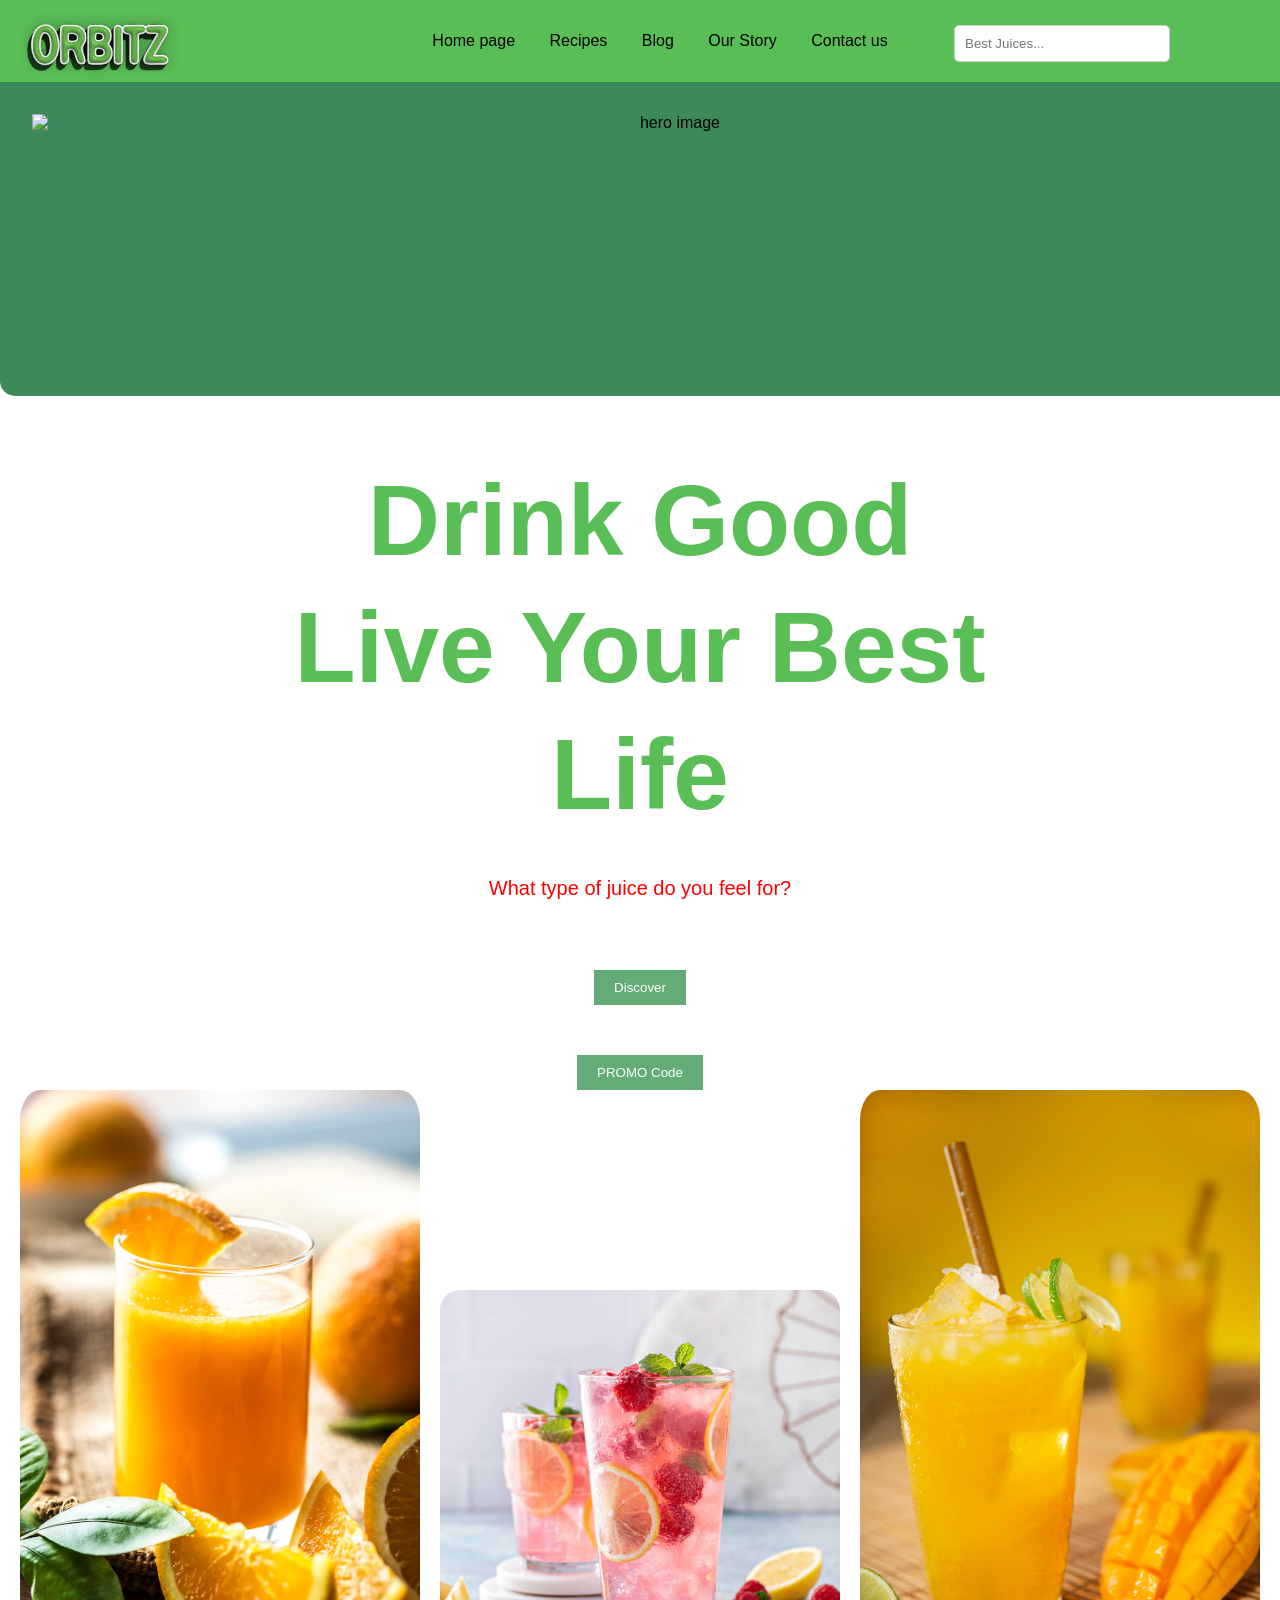
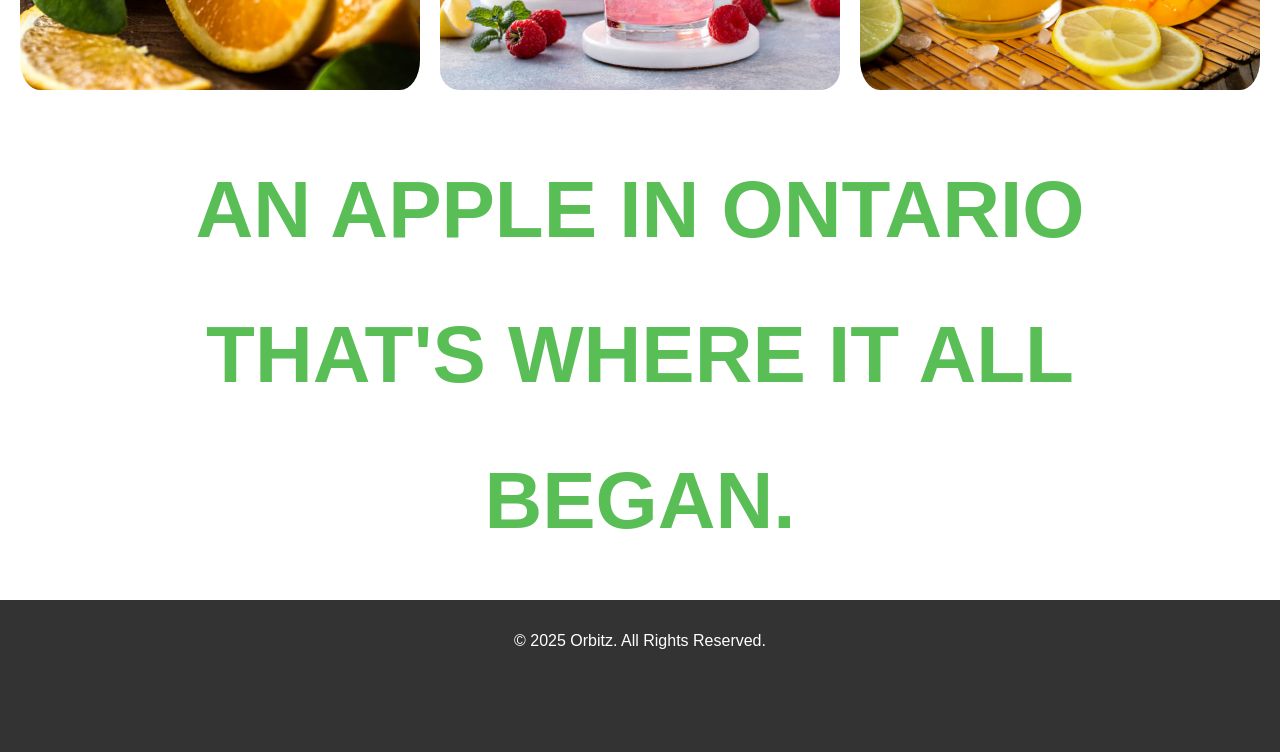
==== commit d4318c06: "menu not working, so tried to work it" ====
--- a/index.html
+++ b/index.html
@@ -15,7 +15,7 @@
             <img src="images/orbitz_logo_F.svg" alt="Orbitz Logo" class="logo">
             <div class="menu-toggle">&#9776;</div> <!-- Hamburger Icon -->
             
-            <ul>
+            <ul class="menu-items">
                 <li><a href="index.html">Home page</a></li>
                 <li><a href="#">Recipes</a></li>
                 <li><a href="#">Blog</a></li>
--- a/css/main.css
+++ b/css/main.css
@@ -14,9 +14,9 @@
 
 .logo {
     position: absolute;
-    top: 0;   /* Adjust as needed */
-    left: 20px;  /* Adjust as needed */
-    width: 160px; /* Adjust size */
+    top: 0;   
+    left: 20px;  
+    width: 160px; 
     height: 90px;
     
 }
@@ -24,14 +24,20 @@
 nav {
     display: block;
     align-items: center;
-    justify-content: space-between; /* Space out the logo and menu */
-    padding: 1px 2x; /* Add some spacing */
+    justify-content: space-between; 
+    padding: 1px 2x; 
 }
 nav ul li {
     display: inline;
     margin: 0 15px;
 }  
 
+nav ul li a:hover {
+  color: #ffff; 
+  transform: scale(1.1);
+}
+
+
 .our_story {
     
     text-decoration: underline;
@@ -43,19 +49,25 @@
 }
 
 .hero {
-    background: #3c8a5a;
-    padding: 2rem;
-    height: 500px;
-    border-bottom-right-radius: 9px;
-    border-bottom-left-radius: 9px;
+  width: 100%;
+  height: 500px; 
+  position: relative;
+  overflow: hidden;
 }
 
 .hero-image {
-    height: 500px;
-    width: 100%; 
-   border-bottom-right-radius: 11px;
-   border-bottom-left-radius: 11px;
-            
+  width: 100%;
+  height: 100%;
+  object-fit: cover; 
+  display: block;
+  opacity: 0;
+    animation: fadeIn 2s forwards;
+}
+
+@keyframes fadeIn {
+  to {
+      opacity: 1;
+  }
 }
 
 .heading {
@@ -98,11 +110,12 @@
   width: 100%;
     height: 400px;
     object-fit: cover;
-    
-     
-
-}
-
+    transition: transform 0.3s ease, box-shadow 0.3s ease;
+    }
+    .juice-item:hover {
+      transform: scale(1.05);
+      box-shadow: 0 4px 8px rgba(0, 0, 0, 0.2);
+  }
 .juice-item:nth-child(2) {
     position: relative;
     margin-top: auto;
--- a/css/grid.css
+++ b/css/grid.css
@@ -7,12 +7,16 @@
     nav ul {
         display: none;  /* Hide menu links on small screens */
     }
+
+    .menu-items.show {
+        display: flex;
+      }
 }
-@media (max-width: 768px) {
+@media (max-width: 500px) {
 .hero {
     background: #3c8a5a;
     padding: 2rem;
-    height: 100px;
+    height: 160px;
 }
 
 .hero-image {
@@ -22,9 +26,11 @@
 
 }
 
+
+
 @media (min-width: 500px) {
     .hero-image {
-        height: 680px;
+        height: 250px;
         width: 100%; 
        border-bottom-right-radius: 15px;
        border-bottom-left-radius: 15px;
@@ -34,7 +40,7 @@
     .hero {
         background: #3c8a5a;
         padding: 2rem;
-        height: 680px;
+        height: 250px;
         border-bottom-right-radius: 15px;
         border-bottom-left-radius: 15px;
     }
@@ -51,6 +57,7 @@
     
 }
 }
+
 
 @media (max-width: 768px) {
 .heading {
